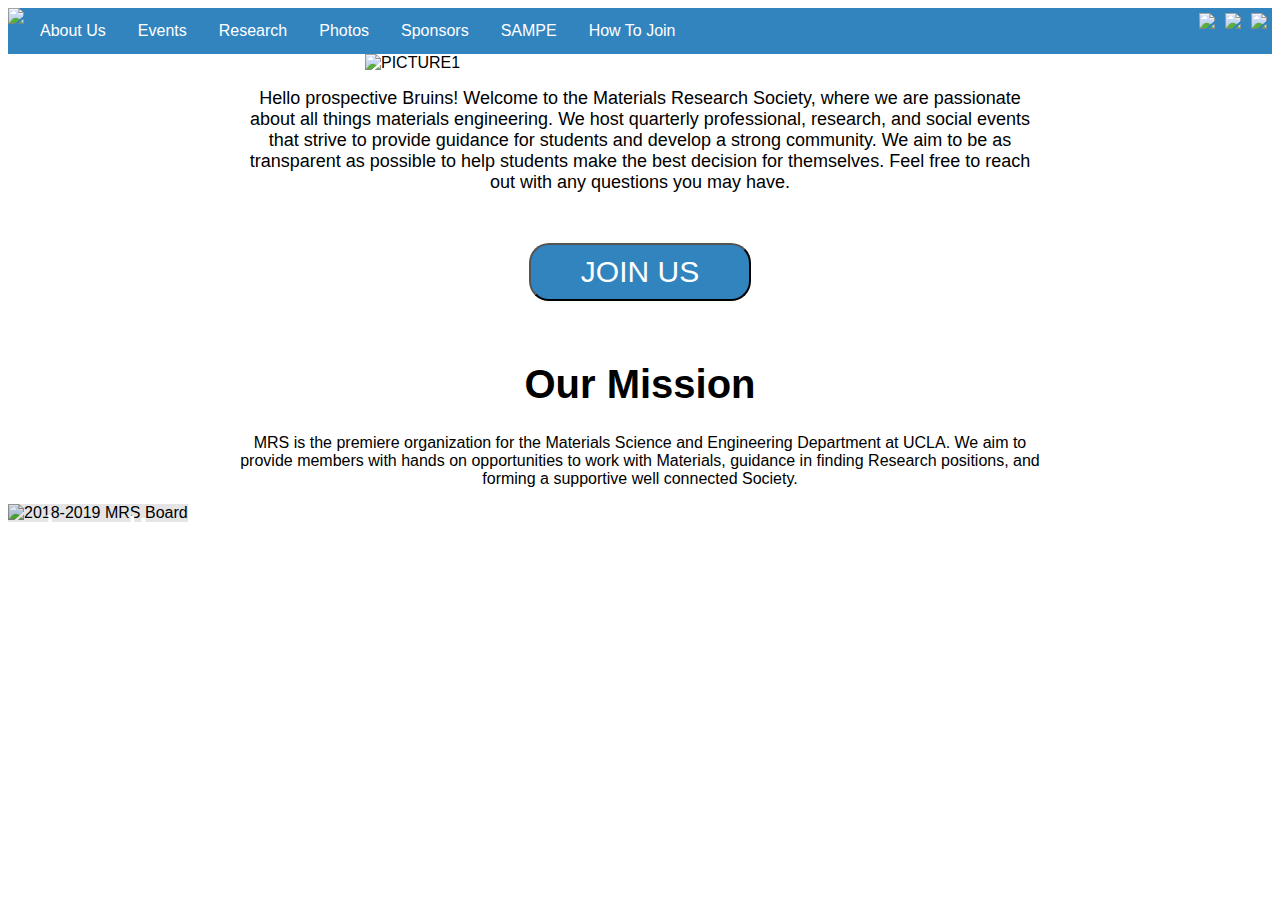
==== index.html @ ab42e94a "Update index.html" ====
<!DOCTYPE html>
<html lang="en">
<head>
<title>MRS - Materials Research Society, UCLA</title>
<link href="assets/css/styles.css" rel="stylesheet">
<body>
 <div class="navbar">
  <a href="http://www.seas.ucla.edu/mrs/" style ="padding: 0px 0px;"><img src="mrswhiteonbluemrs.png" style ="width:130px; padding: 0px 0px;"></a>
  <a href="http://www.seas.ucla.edu/mrs/AboutUs">About Us</a>
  <a href="http://www.seas.ucla.edu/mrs/Events">Events</a>
  <div class="dropdown">
    <button class="dropbtn">Research
      <i class="fa fa-caret-down"></i>
    </button>
    <div class="dropdown-content">
      <a href="http://www.seas.ucla.edu/mrs/Research/Professors.html">Professors</a>
      <a href="http://www.seas.ucla.edu/mrs/Research/JournalClub.html">Journal Club</a>
      <a href="http://www.seas.ucla.edu/mrs/Research/Articles.html">Interesting Articles</a>
    </div>
  </div>
  <div class="dropdown">
    <button class="dropbtn">Photos
      <i class="fa fa-caret-down"></i>
    </button>
    <div class="dropdown-content">
      <a href="http://www.seas.ucla.edu/mrs/Photos/1920.html">2019-20</a>
      <a href="http://www.seas.ucla.edu/mrs/Photos/1819.html">2018-19</a>
      <a href="http://www.seas.ucla.edu/mrs/Photos/1718.html">2017-18</a>
    </div>
  </div>
  <a href="http://www.seas.ucla.edu/mrs/Sponsors">Sponsors</a>
  <div class="dropdown">
    <button class="dropbtn">SAMPE
      <i class="fa fa-caret-down"></i>
    </button>
    <div class="dropdown-content">
      <a href="http://www.seas.ucla.edu/mrs/SAMPE#Competition">Competition</a>
      <a href="http://www.seas.ucla.edu/mrs/SAMPE#Sponsors">Sponsors</a>
      <a href="http://www.seas.ucla.edu/mrs/SAMPE#Photos">Photos</a>
    </div>
  </div>
  <a href="http://www.seas.ucla.edu/mrs/Join">How To Join</a>
<!-- Social Media -->
    <a href="http://facebook.us14.list-manage.com/subscribe?u=0b216be82e1c52c9791bf5b11&id=bb73512ccc" style ="padding: 5px 5px; float:right"><img src="Photos/FrontPage/newsletter.png" style ="width:35px;"></a>
	<a href="http://www.instagram.com/mrsucla/" style ="padding: 5px 5px; float:right"><img src="Photos/FrontPage/instagram.png" style ="width:35px"></a>
	<a href="https://www.facebook.com/MRSUCLA/" style ="padding: 5px 5px; float:right"><img src="Photos/FrontPage/facebook.png" style ="width:35px"></a>
	
</div> 

<!-- Picture slideshow to represent MRS with logo overlay-->
<div class="photossection" style="max-width:550px">
<img class="mySlides" src="Photos/FrontPage/IMG_1.jpg" style="width:100%" alt="PICTURE1">
<img class="mySlides" src="Photos/FrontPage/IMG_2.jpg" style="width:100%" alt="PICTURE2">
<img class="mySlides" src="Photos/FrontPage/IMG_3.jpg" style="width:100%" alt="PICTURE3">
<img class="mySlides" src="Photos/FrontPage/IMG_4.jpg" style="width:100%" alt="PICTURE4">
<img class="mySlides" src="Photos/FrontPage/IMG_5.jpg" style="width:100%" alt="PICTURE5">
</div>

<!--Discover Engineering Day Blurb-->
<div class="section"> 
    <p><font size="4"> Hello prospective Bruins! Welcome to the Materials Research Society, where we are passionate about all things materials engineering. We host quarterly professional, research, and social events that strive to provide guidance for students and develop a strong community. We aim to be as transparent as possible to help students make the best decision for themselves. Feel free to reach out with any questions you may have.</font></p>
 </div>
    
<!--Join Us Button-->
<br><p align=center><button class= "button" onclick="window.location.href = 'http://www.seas.ucla.edu/mrs/Join';">JOIN US</button></p><br>   
    
<!--Mission Statement-->
<h1>Our Mission</h1>
<div class="section"> 
    <p>MRS is the premiere organization for the Materials Science and Engineering Department at UCLA. We aim to provide members with hands on opportunities to work with Materials, guidance in finding Research positions, and forming a supportive well connected Society.</p>
</div>
    
<!-- board photo-->
<div style="position: relative; margin-left: auto; margin-right: auto;;float:top; float:left;"><img src="Photos/GroupPhoto20192020.jpg" style= "width:100%;" alt="2018-2019 MRS Board">
<div class="overlay" onclick="location.href='https://www.seas.ucla.edu/mrs/AboutUs.html';"><div class="centered">Meet our board!</div></div>
</div>

</body>
<script>
var slideIndex = 0;
carousel();

function carousel() {
  var i;
  var x = document.getElementsByClassName("mySlides");
  for (i = 0; i < x.length; i++) {
    x[i].style.display = "none";
  }
  slideIndex++;
  if (slideIndex > x.length) {slideIndex = 1}
  x[slideIndex-1].style.display = "block";
  setTimeout(carousel, 3000); // Change image every 2 seconds
}
</script>
</html>
---- assets/css/styles.css ----
/*ANYTHING FONT RELATED*/
body {
    font-family: Verdana, sans-serif;
    font-size: 12pt;
}
p {
	font-family: Verdana, sans-serif;
	font-size: 12pt;	
	}
h1 {
	font-family: Helvetica, sans-serif;
	font-size: 30pt;
	text-align: center;
}
h2 {
  font-size: 24px;
  text-align: center;
  font-weight: normal;
}
h3 {
	font-family: Verdana, sans-serif;
	font-size: 14pt;
	text-align: center;
}
h4 {
	font-size: 15px;
	text-align: center;
	font-weight: bold;
  }
.overlay{
	position: absolute;  
	top: 0; left: 0; right: 0; bottom: 0;
	z-index: 1000;
	background-color: rgba(0,0,0,0.1);
	text-align: center;	
	display: flex;
	align-items: center;
}
.center {
  display: block;
  margin-left: auto;
  margin-right: auto;
  width: 30%;
}

.centered{
	display: inline-block;
	position: absolute;
	top: 20%;
	left: 50%;
	transform: translate(-50%, -50%);
	color:#ffffff;
	text-align: center;
	font-family:Century Gothic;
	font-size:40px;
	width: 100%;
}
 /* Makes text centered in a block */
.section {
    max-width: 800px;
    text-align: center;
    margin: auto;
}
.research {
    max-width: 800px;
    text-align: left;
    margin: auto;
}

/* EVERYTHING FOR THE NAVBAR AND DROPDOWN */
 /* Navbar container */
.navbar {
  overflow: hidden;
  background-color: #3284bf;
  font-family: Arial;
}

/* Links inside the navbar */
.navbar a {
  float: left;
  font-size: 16px;
  color: white;
  text-align: center;
  padding: 14px 16px;
  text-decoration: none;
}

/* The dropdown container */
.dropdown {
  float: left;
  overflow: hidden;
}

/* Dropdown button */
.dropdown .dropbtn {
  font-size: 16px;
  border: none;
  outline: none;
  color: white;
  padding: 14px 16px;
  background-color: inherit;
  font-family: inherit; /* Important for vertical align on mobile phones */
  margin: 0; /* Important for vertical align on mobile phones */
}

/* Add ucla blue background color to navbar links on hover */
.navbar a:hover, .dropdown:hover .dropbtn {
  background-color: #3284bf;
}

/* Dropdown content (hidden by default) */
.dropdown-content {
  display: none;
  position: absolute;
  background-color: #f9f9f9;
  min-width: 160px;
  box-shadow: 0px 8px 16px 0px rgba(0,0,0,0.2);
  z-index: 1;
}

/* Links inside the dropdown */
.dropdown-content a {
  float: none;
  color: black;
  padding: 12px 16px;
  text-decoration: none;
  display: block;
  text-align: left;
}

/* Add a grey background color to dropdown links on hover */
.dropdown-content a:hover {
  background-color: #ddd;
}

/* Show the dropdown menu on hover */
.dropdown:hover .dropdown-content {
  display: block;
} 
/* FOR A SLIDESHOW */
.photossection{
  display: block;
  margin-left: auto;
  margin-right: auto;
  width: 60%;
}

/*FOR THE PHOTO PAGE GRIDS */
div.gallery {
  border: 1px solid #ccc;
}

div.gallery:hover {
  border: 1px solid #777;
}

div.gallery img {
  width: 100%;
  height: auto;
}

div.desc {
  padding: 15px;
  text-align: center;
}

* {
  box-sizing: border-box;
}

.responsive {
  padding: 0 6px;
  float: left;
  width: 24.99999%;
}

@media only screen and (max-width: 700px) {
  .responsive {
    width: 49.99999%;
    margin: 6px 0;
  }
}

@media only screen and (max-width: 500px) {
  .responsive {
    width: 100%;
  }
}

.clearfix:after {
  content: "";
  display: table;
  clear: both;
}
/*FOR TABLES*/
table.center {
	width:80%;
    /*margin-left:5%; 
    margin-right:5%;*/
  }
/*READ MORE BUTTON*/
#more1 {display: none;}
#more2 {display: none;}
#more3 {display: none;}
#more4 {display: none;}
#more5 {display: none;}
#more6 {display: none;}
#more7 {display: none;}
#more8 {display: none;}
#more9 {display: none;}
#more10 {display: none;}
#more11 {display: none;}
#more12 {display: none;}
#more13 {display: none;}
#more14 {display: none;}
#more15 {display: none;}
#more16 {display: none;}
#more17 {display: none;}
#more18 {display: none;}
#more19 {display: none;}
#more20 {display: none;}
#more21 {display: none;}
#more22 {display: none;}
#more23 {display: none;}
#more24 {display: none;}
#more25 {display: none;}
#more26 {display: none;}

/*TAB*/
div.tab {
  text-indent: 50px;
}

/*JOIN US BUTTON*/
.button {
    background-color: #3284bf;
    color: white;
    padding: 10px 50px;
    margin: 0 auto;
    text-align: center;
    display: inline-block;
    font-size: 30px;
    border-radius: 20px;
    cursor: pointer;
}
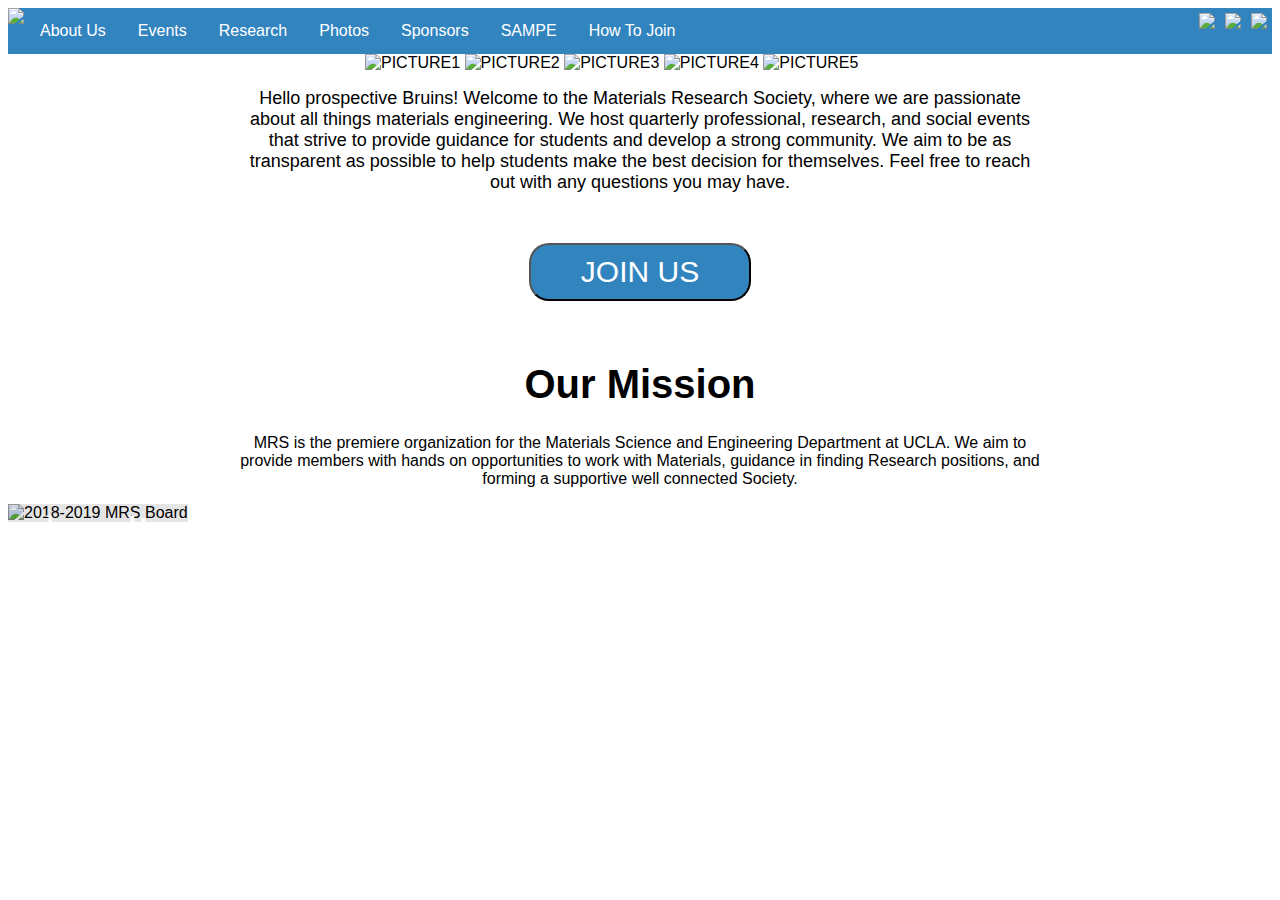
==== commit 4174397c: "Update index.html" ====
--- a/index.html
+++ b/index.html
@@ -82,7 +82,8 @@
 
 function carousel() {
   var i;
-  var x = document.getElementsByClassName("mySlides");
+  //var x = document.getElementsByClassName("mySlides");
+	var x = Carousel Pictures.Img_1;
   for (i = 0; i < x.length; i++) {
     x[i].style.display = "none";
   }
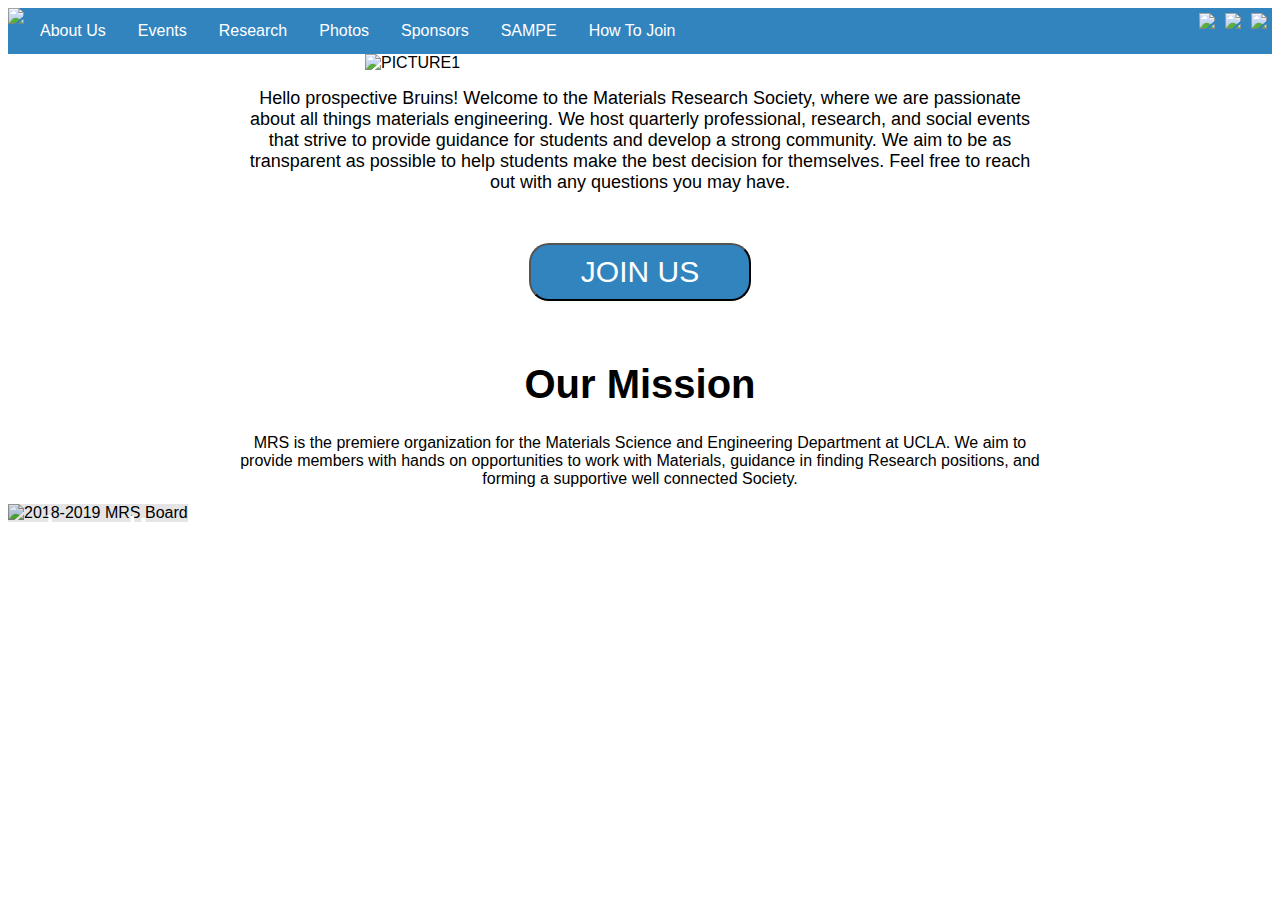
==== commit 6d0e16c7: "Update index.html" ====
--- a/index.html
+++ b/index.html
@@ -82,8 +82,7 @@
 
 function carousel() {
   var i;
-  //var x = document.getElementsByClassName("mySlides");
-	var x = Carousel Pictures.Img_1;
+  var x = document.getElementsByClassName("mySlides");
   for (i = 0; i < x.length; i++) {
     x[i].style.display = "none";
   }
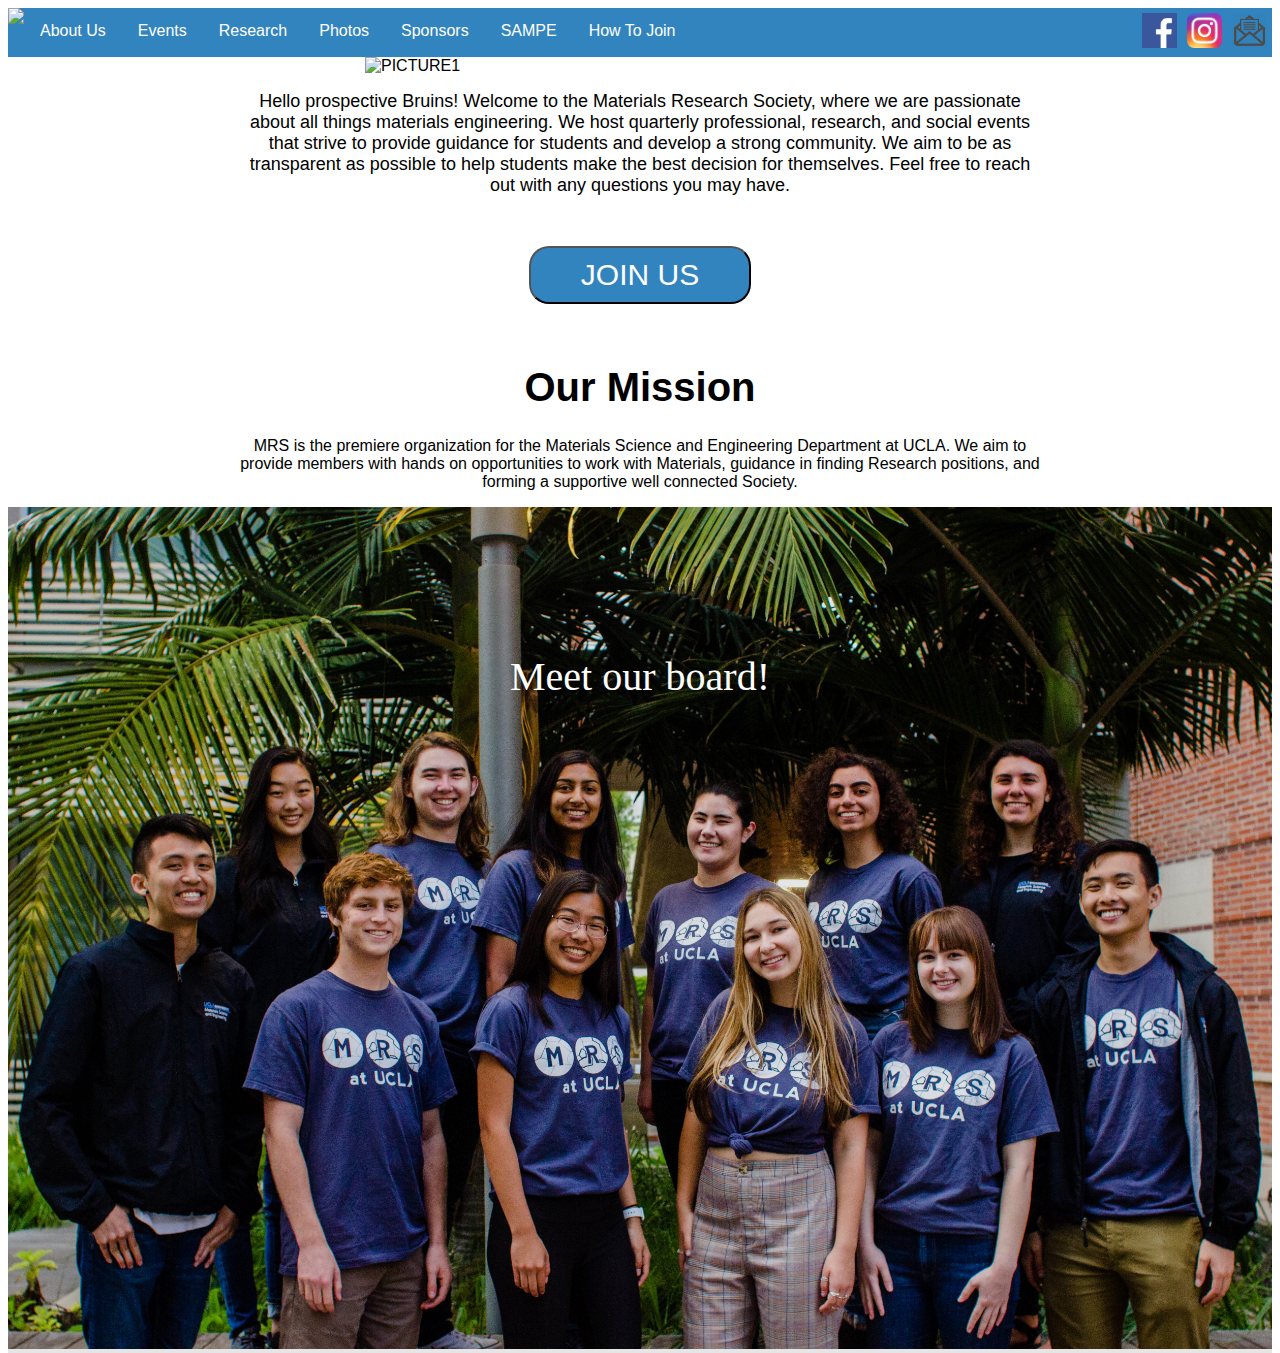
==== commit 35383148: "Update index.html" ====
--- a/index.html
+++ b/index.html
@@ -5,7 +5,7 @@
 <link href="assets/css/styles.css" rel="stylesheet">
 <body>
  <div class="navbar">
-  <a href="http://www.seas.ucla.edu/mrs/" style ="padding: 0px 0px;"><img src="mrswhiteonbluemrs.png" style ="width:130px; padding: 0px 0px;"></a>
+  <a href="http://www.seas.ucla.edu/mrs/" style ="padding: 0px 0px;"><img src="Photos/mrswhiteonbluemrs.png" style ="width:130px; padding: 0px 0px;"></a>
   <a href="http://www.seas.ucla.edu/mrs/AboutUs">About Us</a>
   <a href="http://www.seas.ucla.edu/mrs/Events">Events</a>
   <div class="dropdown">
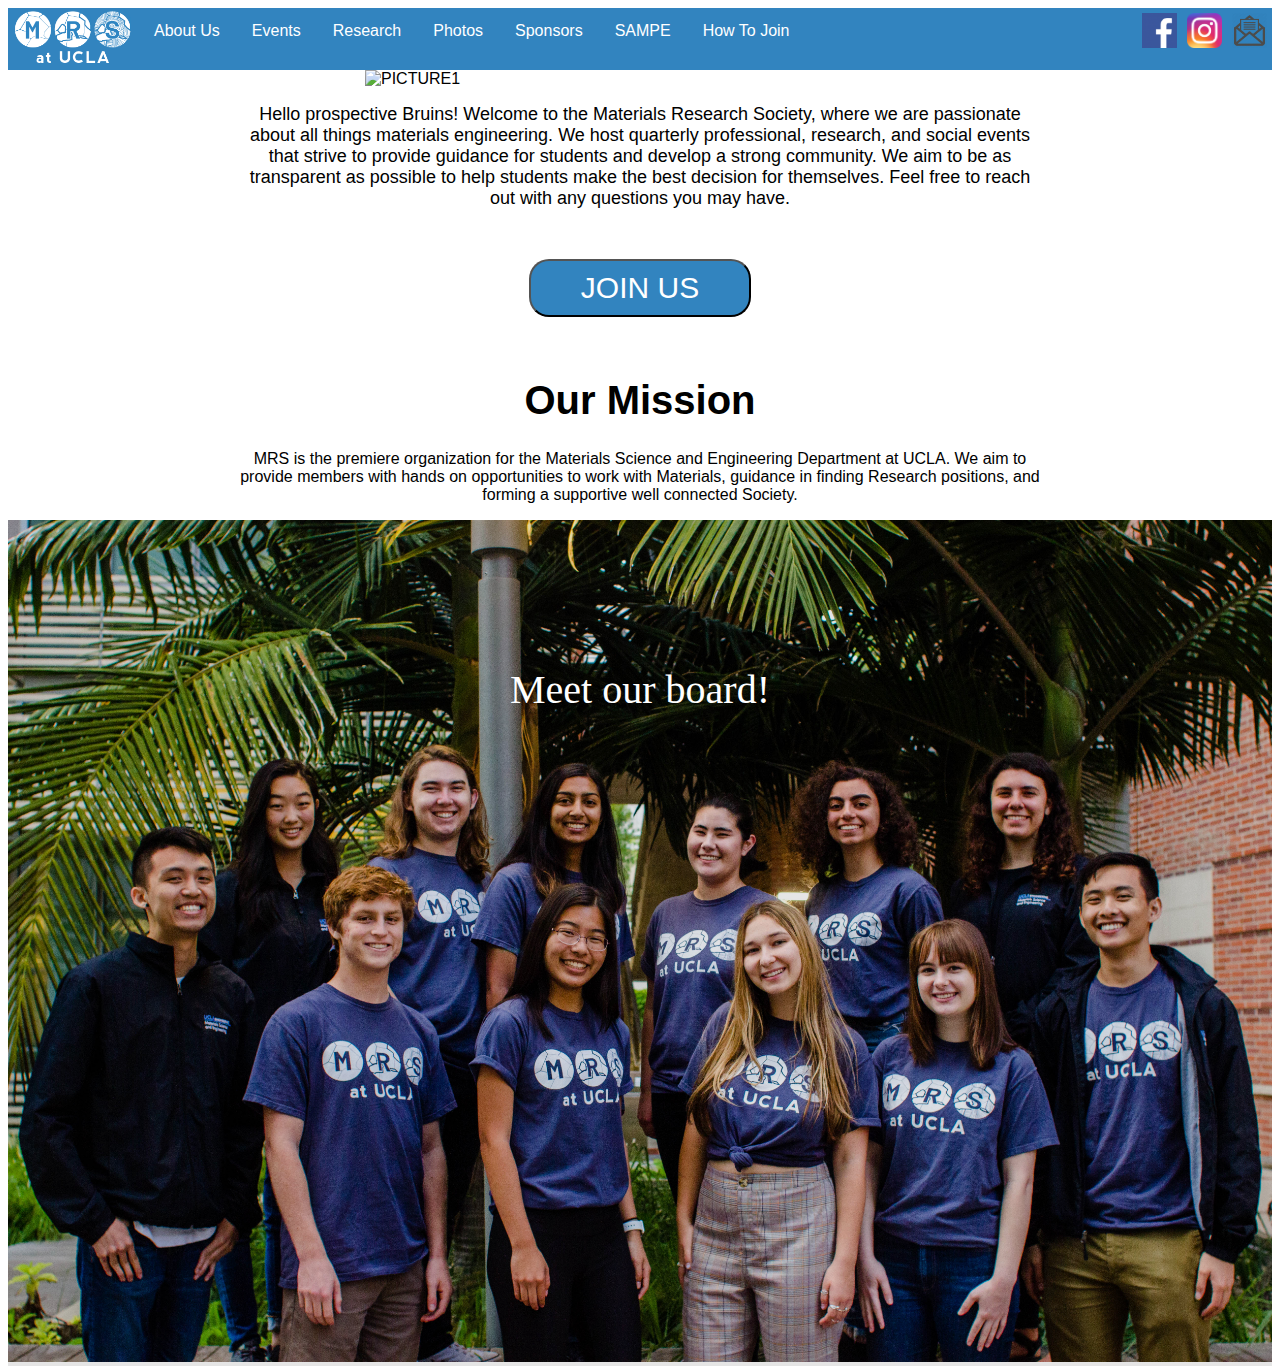
==== commit 6884aeb2: "Update index.html" ====
--- a/index.html
+++ b/index.html
@@ -5,7 +5,7 @@
 <link href="assets/css/styles.css" rel="stylesheet">
 <body>
  <div class="navbar">
-  <a href="http://www.seas.ucla.edu/mrs/" style ="padding: 0px 0px;"><img src="Photos/mrswhiteonbluemrs.png" style ="width:130px; padding: 0px 0px;"></a>
+  <a href="http://www.seas.ucla.edu/mrs/" style ="padding: 0px 0px;"><img src="Photos/mrswhiteonblue.png" style ="width:130px; padding: 0px 0px;"></a>
   <a href="http://www.seas.ucla.edu/mrs/AboutUs">About Us</a>
   <a href="http://www.seas.ucla.edu/mrs/Events">Events</a>
   <div class="dropdown">
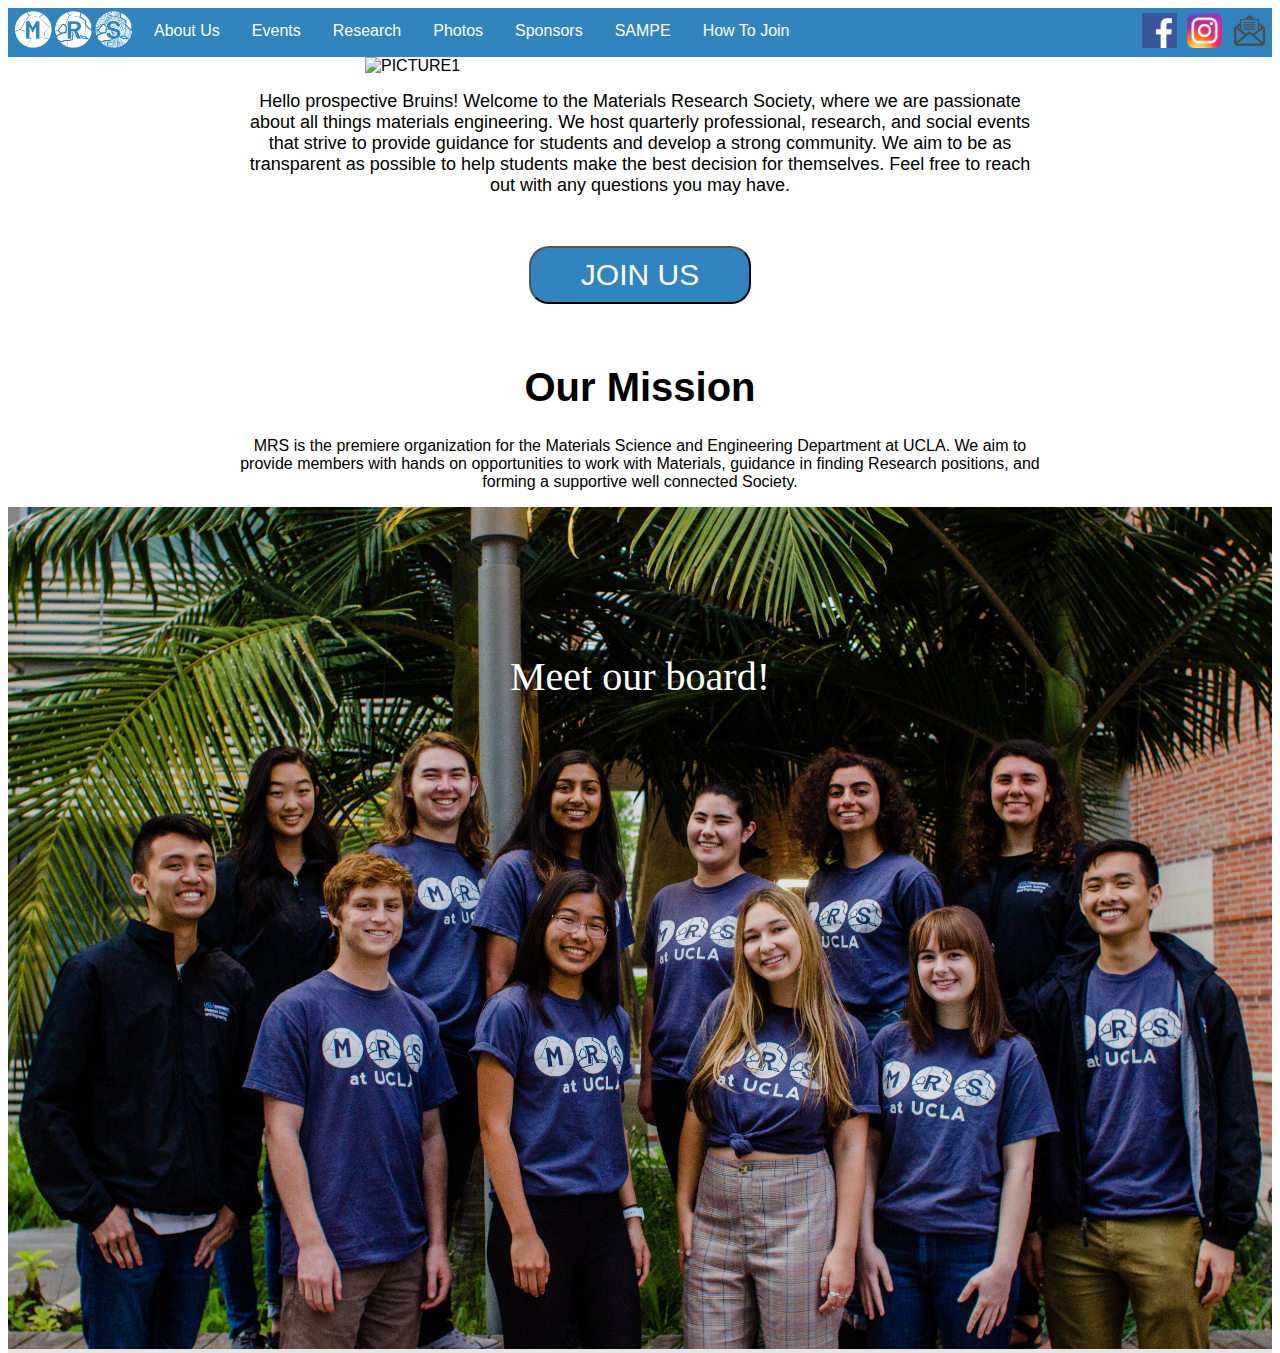
==== commit 053816af: "Update index.html" ====
--- a/index.html
+++ b/index.html
@@ -5,7 +5,7 @@
 <link href="assets/css/styles.css" rel="stylesheet">
 <body>
  <div class="navbar">
-  <a href="http://www.seas.ucla.edu/mrs/" style ="padding: 0px 0px;"><img src="Photos/mrswhiteonblue.png" style ="width:130px; padding: 0px 0px;"></a>
+  <a href="http://www.seas.ucla.edu/mrs/" style ="padding: 0px 0px;"><img src="Photos/mrswhiteonbluemrs.png" style ="width:130px; padding: 0px 0px;"></a>
   <a href="http://www.seas.ucla.edu/mrs/AboutUs">About Us</a>
   <a href="http://www.seas.ucla.edu/mrs/Events">Events</a>
   <div class="dropdown">
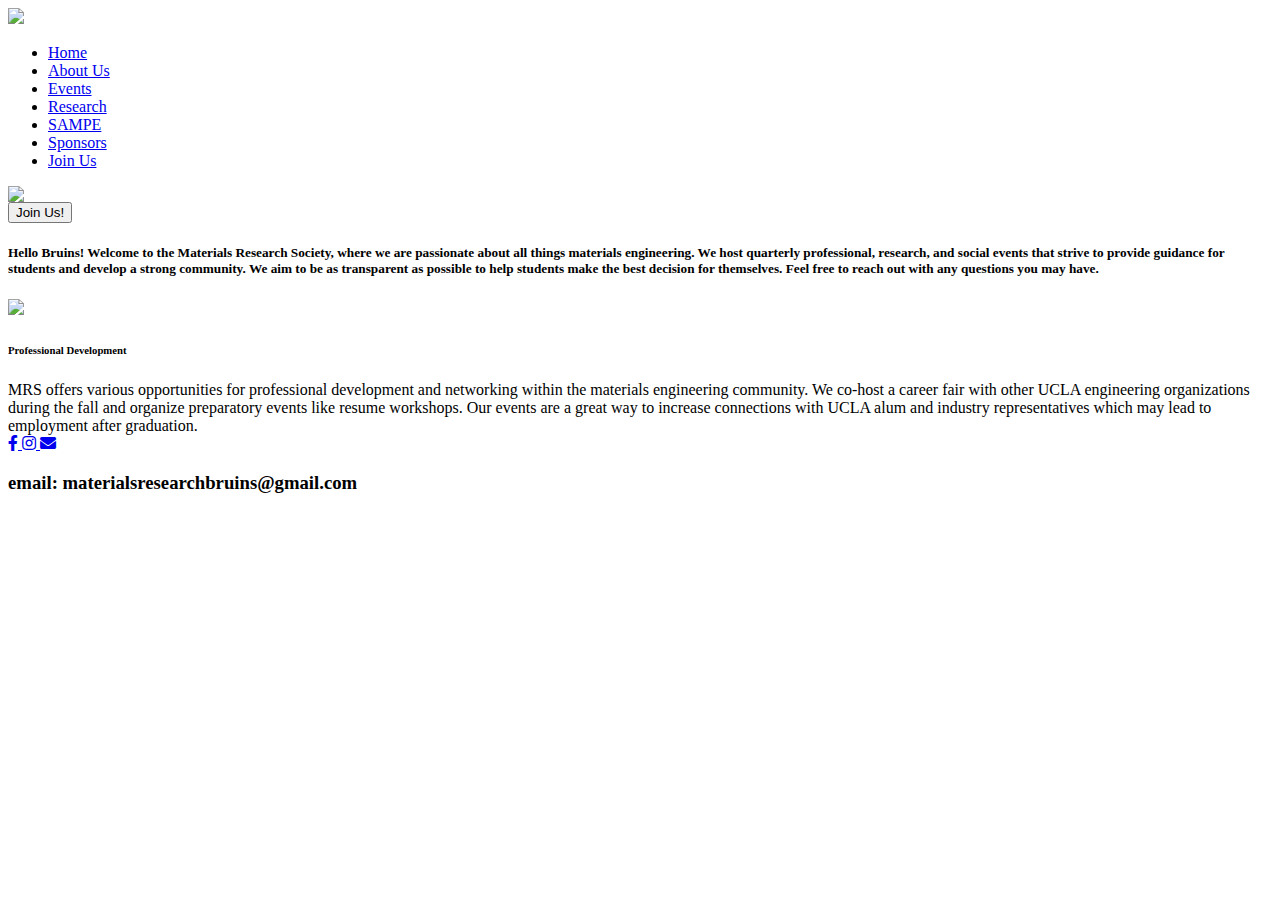
==== commit a9b78006: "Update index.html" ====
--- a/index.html
+++ b/index.html
@@ -1,95 +1,105 @@
 <!DOCTYPE html>
 <html lang="en">
 <head>
-<title>MRS - Materials Research Society, UCLA</title>
-<link href="assets/css/styles.css" rel="stylesheet">
+    <meta charset="UTF-8"/> <!-- setting up metadata about this doc -->
+    <meta name="viewport" content="width-device-width, initial scale=1, shrink-to-fit=no"/> <!-- how the doc changes with screen width -->
+    <meta http-equiv="x-ua-compatible" content="ie=edge">
+    <title>Materials Research Society at UCLA - Home</title>
+    <link href="styles.css" rel="stylesheet"> <!-- set up link between index and css file -->
+    <!-- for social media icons -->
+    <link rel="stylesheet" href="//use.fontawesome.com/releases/v5.0.7/css/all.css">
+    <!-- for fonts -->
+    <link href="https://fonts.googleapis.com/css2?family=Barlow:wght@400;500;600;700&display=swap" rel="stylesheet">
+</head>
 <body>
- <div class="navbar">
-  <a href="http://www.seas.ucla.edu/mrs/" style ="padding: 0px 0px;"><img src="Photos/mrswhiteonbluemrs.png" style ="width:130px; padding: 0px 0px;"></a>
-  <a href="http://www.seas.ucla.edu/mrs/AboutUs">About Us</a>
-  <a href="http://www.seas.ucla.edu/mrs/Events">Events</a>
-  <div class="dropdown">
-    <button class="dropbtn">Research
-      <i class="fa fa-caret-down"></i>
-    </button>
-    <div class="dropdown-content">
-      <a href="http://www.seas.ucla.edu/mrs/Research/Professors.html">Professors</a>
-      <a href="http://www.seas.ucla.edu/mrs/Research/JournalClub.html">Journal Club</a>
-      <a href="http://www.seas.ucla.edu/mrs/Research/Articles.html">Interesting Articles</a>
+    <!-- Navigation top bar-->
+    <img class="mrs-logo" src=/Photos/mrsblueonwhite.png>
+    <div class="home-nav-container">
+        <div class="wrapper">
+        <nav>
+            <ul class="home-nav-items"> <!-- unordered list of items -->
+                <li><a href="index.html"> Home </a></li>
+                <li><a href="aboutus.html"> About Us </a></li>
+                <li><a href="#"> Events </a></li>
+                <li><a href="#"> Research </a></li>
+                <li><a href="#"> SAMPE </a></li>
+                <li><a href="#"> Sponsors </a></li>
+                <li><a href="#"> Join Us </a></li>
+            </ul>
+        </nav>
+        </div>
     </div>
-  </div>
-  <div class="dropdown">
-    <button class="dropbtn">Photos
-      <i class="fa fa-caret-down"></i>
-    </button>
-    <div class="dropdown-content">
-      <a href="http://www.seas.ucla.edu/mrs/Photos/1920.html">2019-20</a>
-      <a href="http://www.seas.ucla.edu/mrs/Photos/1819.html">2018-19</a>
-      <a href="http://www.seas.ucla.edu/mrs/Photos/1718.html">2017-18</a>
+    
+    <!-- Picture slideshow to represent MRS with logo overlay-->
+    <div class="front-picture-container">
+        <div class="slideshow-container">
+            <img class="slides" src="Photos/Carousel_Photos/IMG_1.jpg">
+            <img class="slides" src="Photos/Carousel_Photos/IMG_2.jpg">
+            <img class="slides" src="Photos/Carousel_Photos/IMG_3.jpg">
+            <img class="slides" src="Photos/Carousel_Photos/IMG_4.jpg">
+            <img class="slides" src="Photos/Carousel_Photos/IMG_5.jpg">
+        </div>
+        <button class="join-us-button" onclick="window.location.href = 'http://www.seas.ucla.edu/mrs/Join';">Join Us!</button>
     </div>
-  </div>
-  <a href="http://www.seas.ucla.edu/mrs/Sponsors">Sponsors</a>
-  <div class="dropdown">
-    <button class="dropbtn">SAMPE
-      <i class="fa fa-caret-down"></i>
-    </button>
-    <div class="dropdown-content">
-      <a href="http://www.seas.ucla.edu/mrs/SAMPE#Competition">Competition</a>
-      <a href="http://www.seas.ucla.edu/mrs/SAMPE#Sponsors">Sponsors</a>
-      <a href="http://www.seas.ucla.edu/mrs/SAMPE#Photos">Photos</a>
+    <!-- Intro text-->
+    <div class="wrapper">
+        <div class="intro-blurb">
+            <h5>Hello Bruins! Welcome to the Materials Research Society, where we are passionate about all things materials engineering. We host quarterly professional, research, and social events that strive to provide guidance for students and develop a strong community. We aim to be as transparent as possible to help students make the best decision for themselves. Feel free to reach out with any questions you may have.</h5>
+        </div>
     </div>
-  </div>
-  <a href="http://www.seas.ucla.edu/mrs/Join">How To Join</a>
-<!-- Social Media -->
-    <a href="http://facebook.us14.list-manage.com/subscribe?u=0b216be82e1c52c9791bf5b11&id=bb73512ccc" style ="padding: 5px 5px; float:right"><img src="Photos/FrontPage/newsletter.png" style ="width:35px;"></a>
-	<a href="http://www.instagram.com/mrsucla/" style ="padding: 5px 5px; float:right"><img src="Photos/FrontPage/instagram.png" style ="width:35px"></a>
-	<a href="https://www.facebook.com/MRSUCLA/" style ="padding: 5px 5px; float:right"><img src="Photos/FrontPage/facebook.png" style ="width:35px"></a>
-	
-</div> 
+    <!-- Blurbs-->
+    <div class="mini-blurb-lightblue">
+        <div class="wrapper">
+            <div class="blurb-picture-container1">
+                <img class="blurb-picture" src="/Photos/Blurb_Photos/professional.jpg">
+            </div>
+            <div class="blurb-text-container1">
+                <h6>Professional Development</h6>
+                <h7>MRS offers various opportunities for professional development and networking within the materials engineering community. We co-host a career fair with other UCLA engineering organizations during the fall and organize preparatory events like resume workshops. Our events are a great way to increase connections with UCLA alum and industry representatives which may lead to employment after graduation.</h7>
+            </div>
+        </div>
+    </div>
 
-<!-- Picture slideshow to represent MRS with logo overlay-->
-<div class="photossection" style="max-width:550px">
-<img class="mySlides" src="Photos/FrontPage/IMG_1.jpg" style="width:100%" alt="PICTURE1">
-<img class="mySlides" src="Photos/FrontPage/IMG_2.jpg" style="width:100%" alt="PICTURE2">
-<img class="mySlides" src="Photos/FrontPage/IMG_3.jpg" style="width:100%" alt="PICTURE3">
-<img class="mySlides" src="Photos/FrontPage/IMG_4.jpg" style="width:100%" alt="PICTURE4">
-<img class="mySlides" src="Photos/FrontPage/IMG_5.jpg" style="width:100%" alt="PICTURE5">
-</div>
 
-<!--Discover Engineering Day Blurb-->
-<div class="section"> 
-    <p><font size="4"> Hello prospective Bruins! Welcome to the Materials Research Society, where we are passionate about all things materials engineering. We host quarterly professional, research, and social events that strive to provide guidance for students and develop a strong community. We aim to be as transparent as possible to help students make the best decision for themselves. Feel free to reach out with any questions you may have.</font></p>
- </div>
+    <!-- Footer-->
+    <footer>
+    <div class="footer-container">
+        <div class="wrapper">
+                <div class="media-icons-container">
+                    <a class="media-icons" href= "https://www.facebook.com/MRSUCLA">
+                        <div class="fab fa-facebook-f"></div>
+                    </a>
+                    <a class="media-icons" href= "http://www.instagram.com/mrsucla/">
+                        <div class="fab fa-instagram"></div>
+                    </a>
+                    <a class="media-icons" href= "mailto:materialsresearchbruins@gmail.com">
+                        <div class="fas fa-envelope"></div>
+                    </a>
+                </div> 
+                <div class="contact-container">
+                    <h3>email: materialsresearchbruins@gmail.com</h3>
+                </div>
+        </div>
+    </div> 
+    </footer>
+</body>
     
-<!--Join Us Button-->
-<br><p align=center><button class= "button" onclick="window.location.href = 'http://www.seas.ucla.edu/mrs/Join';">JOIN US</button></p><br>   
+    <script>
+    var slideIndex = 0;
+    carousel();
+
+    function carousel() {
+      var i;
+      var x = document.getElementsByClassName("slides");
+      for (i = 0; i < x.length; i++) {
+        x[i].style.display = "none";
+      }
+      slideIndex++;
+      if (slideIndex > x.length) {slideIndex = 1}
+      x[slideIndex-1].style.display = "block";
+      setTimeout(carousel, 3000); // Change image every 2 seconds
+    }
+    </script>
     
-<!--Mission Statement-->
-<h1>Our Mission</h1>
-<div class="section"> 
-    <p>MRS is the premiere organization for the Materials Science and Engineering Department at UCLA. We aim to provide members with hands on opportunities to work with Materials, guidance in finding Research positions, and forming a supportive well connected Society.</p>
-</div>
+</html>
     
-<!-- board photo-->
-<div style="position: relative; margin-left: auto; margin-right: auto;;float:top; float:left;"><img src="Photos/GroupPhoto20192020.jpg" style= "width:100%;" alt="2018-2019 MRS Board">
-<div class="overlay" onclick="location.href='https://www.seas.ucla.edu/mrs/AboutUs.html';"><div class="centered">Meet our board!</div></div>
-</div>
-
-</body>
-<script>
-var slideIndex = 0;
-carousel();
-
-function carousel() {
-  var i;
-  var x = document.getElementsByClassName("mySlides");
-  for (i = 0; i < x.length; i++) {
-    x[i].style.display = "none";
-  }
-  slideIndex++;
-  if (slideIndex > x.length) {slideIndex = 1}
-  x[slideIndex-1].style.display = "block";
-  setTimeout(carousel, 3000); // Change image every 2 seconds
-}
-</script>
-</html>
